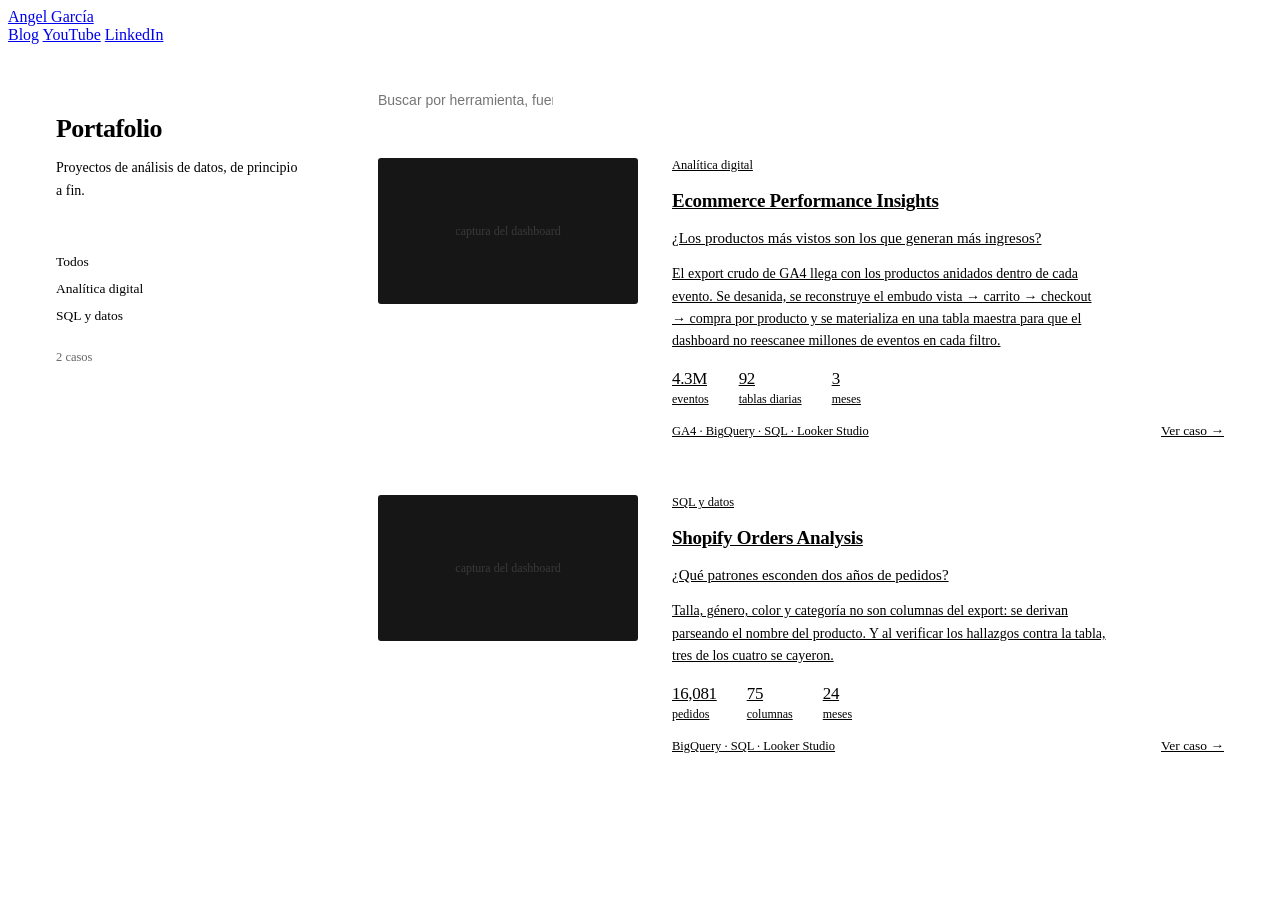
==== index.html @ 8b9575bc "Portafolio de proyectos de analisis de datos Grilla en dos columnas con buscador y filtros por categ" ====
<!DOCTYPE html>
<html lang="es">
<head>
  <meta charset="UTF-8" />
  <meta name="viewport" content="width=device-width, initial-scale=1.0" />
  <title>Portafolio - Angel García</title>
  <meta name="description" content="Casos reales de análisis de datos: la pregunta de negocio, el SQL, los hallazgos y cómo replicarlo." />
  <link rel="icon" type="image/png" href="https://www.angelgarciadatablog.com/img/favicon.png" />
  <link href="https://fonts.googleapis.com/css2?family=Inter:wght@300;400;500;600;700&display=swap" rel="stylesheet" />
  <link rel="stylesheet" href="https://www.angelgarciadatablog.com/assets/styles.css" />
  <link rel="stylesheet" href="assets/portafolio.css" />
  <!-- Google Tag Manager -->
  <script>(function(w,d,s,l,i){w[l]=w[l]||[];w[l].push({'gtm.start':
  new Date().getTime(),event:'gtm.js'});var f=d.getElementsByTagName(s)[0],
  j=d.createElement(s),dl=l!='dataLayer'?'&l='+l:'';j.async=true;j.src=
  'https://www.googletagmanager.com/gtm.js?id='+i+dl;f.parentNode.insertBefore(j,f);
  })(window,document,'script','dataLayer','GTM-KDXJ37SD');</script>
  <!-- End Google Tag Manager -->
</head>
<body>
<!-- Google Tag Manager (noscript) -->
<noscript><iframe src="https://www.googletagmanager.com/ns.html?id=GTM-KDXJ37SD"
height="0" width="0" style="display:none;visibility:hidden"></iframe></noscript>
<!-- End Google Tag Manager (noscript) -->

<nav class="topnav">
  <div style="display:flex;align-items:center;gap:8px;">
    <a class="topnav-logo" href="https://www.angelgarciadatablog.com/">Angel García</a>
  </div>
  <div class="topnav-links">
    <a href="https://www.angelgarciadatablog.com/">Blog</a>
    <a href="https://www.youtube.com/@angelgarciadatablog" target="_blank">YouTube</a>
    <a href="https://www.linkedin.com/in/angelgarciachanga/" target="_blank">LinkedIn</a>
  </div>
</nav>

<main class="pf-layout">

  <aside class="pf-side">
    <h1>Portafolio</h1>
    <p id="pf-bajada">Proyectos de análisis de datos, de principio a fin.</p>

    <div class="pf-filtros" id="pf-filtros">
      <button class="pf-filtro activo" data-cat="todos">Todos</button>
      <button class="pf-filtro" data-cat="analitica-digital">Analítica digital</button>
      <button class="pf-filtro" data-cat="sql-datos">SQL y datos</button>
    </div>

    <div class="pf-contador" id="pf-contador">2 casos</div>
  </aside>

  <div class="pf-main">

  <div class="search-box pf-buscador-top">
    <input type="text" id="pf-buscador" placeholder="Buscar por herramienta, fuente o tema..." autocomplete="off" />
  </div>

  <section class="pf-lista" id="pf-lista">

    <!-- CASO 1 -->
    <a class="pf-card" data-cat="analitica-digital" data-slug="ecommerce-performance-insights"
       href="ecommerce-performance-insights/">
      <div class="pf-thumb">
        <div class="pf-thumb-vacia">captura del dashboard</div>
      </div>
      <div class="pf-body">
        <div class="pf-cat">Analítica digital</div>
        <h2>Ecommerce Performance Insights</h2>
        <p class="pf-pregunta">¿Los productos más vistos son los que generan más ingresos?</p>
        <p class="pf-desc">
          El export crudo de GA4 llega con los productos anidados dentro de cada evento.
          Se desanida, se reconstruye el embudo vista → carrito → checkout → compra por
          producto y se materializa en una tabla maestra para que el dashboard no reescanee
          millones de eventos en cada filtro.
        </p>
        <div class="pf-metricas">
          <div class="pf-metrica"><b>4.3M</b><span>eventos</span></div>
          <div class="pf-metrica"><b>92</b><span>tablas diarias</span></div>
          <div class="pf-metrica"><b>3</b><span>meses</span></div>
        </div>
        <div class="pf-pie">
          <span class="pf-stack">GA4 · BigQuery · SQL · Looker Studio</span>
          <span class="pf-cta">Ver caso →</span>
        </div>
      </div>
    </a>

    <!-- CASO 2 -->
    <a class="pf-card" data-cat="sql-datos" data-slug="shopify-orders-analysis"
       href="shopify-orders-analysis/">
      <div class="pf-thumb">
        <div class="pf-thumb-vacia">captura del dashboard</div>
      </div>
      <div class="pf-body">
        <div class="pf-cat">SQL y datos</div>
        <h2>Shopify Orders Analysis</h2>
        <p class="pf-pregunta">¿Qué patrones esconden dos años de pedidos?</p>
        <p class="pf-desc">
          Talla, género, color y categoría no son columnas del export: se derivan parseando
          el nombre del producto. Y al verificar los hallazgos contra la tabla, tres de los
          cuatro se cayeron.
        </p>
        <div class="pf-metricas">
          <div class="pf-metrica"><b>16,081</b><span>pedidos</span></div>
          <div class="pf-metrica"><b>75</b><span>columnas</span></div>
          <div class="pf-metrica"><b>24</b><span>meses</span></div>
        </div>
        <div class="pf-pie">
          <span class="pf-stack">BigQuery · SQL · Looker Studio</span>
          <span class="pf-cta">Ver caso →</span>
        </div>
      </div>
    </a>

    <p class="pf-vacio" id="pf-vacio" hidden>Ningún caso coincide con la búsqueda.</p>
  </section>

  </div>

</main>

<script>
(function () {
  const filtros  = document.querySelectorAll('.pf-filtro');
  const cards    = document.querySelectorAll('.pf-card');
  const vacio    = document.getElementById('pf-vacio');
  const contador = document.getElementById('pf-contador');
  const buscador = document.getElementById('pf-buscador');

  let categoria = 'todos';
  let consulta  = '';

  const normalizar = t => t.toLowerCase().normalize('NFD').replace(/\p{Diacritic}/gu, '');

  cards.forEach(c => { c.dataset.texto = normalizar(c.innerText); });

  function aplicar() {
    let visibles = 0;

    cards.forEach(card => {
      const porCategoria = categoria === 'todos' || card.dataset.cat === categoria;
      const porTexto     = !consulta || card.dataset.texto.includes(consulta);
      const mostrar      = porCategoria && porTexto;

      card.classList.toggle('oculta', !mostrar);
      if (mostrar) visibles++;
    });

    vacio.hidden = visibles > 0;
    contador.textContent = visibles === 1 ? '1 caso' : visibles + ' casos';
  }

  filtros.forEach(btn => btn.addEventListener('click', () => {
    categoria = btn.dataset.cat;
    filtros.forEach(b => b.classList.toggle('activo', b === btn));
    aplicar();

    window.dataLayer = window.dataLayer || [];
    window.dataLayer.push({ event: 'portafolio_filtro', categoria: categoria });
  }));

  let temporizador;
  buscador.addEventListener('input', () => {
    consulta = normalizar(buscador.value.trim());
    aplicar();

    clearTimeout(temporizador);
    if (consulta.length >= 3) {
      temporizador = setTimeout(() => {
        window.dataLayer = window.dataLayer || [];
        window.dataLayer.push({ event: 'portafolio_busqueda', termino: consulta });
      }, 900);
    }
  });

  cards.forEach((card, i) => card.addEventListener('click', () => {
    window.dataLayer = window.dataLayer || [];
    window.dataLayer.push({
      event: 'portafolio_proyecto_click',
      slug: card.dataset.slug,
      categoria: card.dataset.cat,
      posicion: i + 1
    });
  }));
})();
</script>

</body>
</html>
---- assets/portafolio.css ----
/* ===== PORTAFOLIO =====
   Hereda variables de /assets/styles.css del blog.
   Layout: dos columnas asimétricas. Izquierda fija (título + filtros),
   derecha con la lista. Sin columna centrada, sin cajas.
*/

.pf-layout {
  display: grid;
  grid-template-columns: 250px minmax(0, 1fr);
  gap: 72px;
  max-width: 1440px;
  margin: 0 auto;
  padding: 44px 48px 80px;
  align-items: start;
}

/* ---------- COLUMNA IZQUIERDA (fija) ---------- */
.pf-side {
  position: sticky;
  top: 92px;
}

.pf-side h1 {
  font-size: 26px;
  font-weight: 600;
  letter-spacing: -0.02em;
  line-height: 1.15;
  margin-bottom: 10px;
}

.pf-side p {
  color: var(--color-texto-cuerpo);
  font-size: 14px;
  line-height: 1.6;
  margin-bottom: 30px;
}

.pf-filtros {
  display: flex;
  flex-direction: column;
  align-items: flex-start;
  gap: 11px;
  padding-top: 22px;
  border-top: 1px solid var(--color-borde);
}

.pf-filtro {
  background: none;
  border: none;
  padding: 0;
  font-family: inherit;
  font-size: 13.5px;
  text-align: left;
  color: var(--color-texto-suave);
  cursor: pointer;
  transition: color .15s;
}

.pf-filtro:hover { color: var(--color-texto-cuerpo); }
.pf-filtro.activo { color: var(--color-texto); }

.pf-contador {
  margin-top: 26px;
  color: #666666;
  font-size: 12.5px;
}

/* ---------- COLUMNA DERECHA ---------- */
.pf-main { min-width: 0; }

.pf-buscador-top input {
  margin-bottom: 0;
  padding: 4px 0;
  font-size: 14px;
  background-color: transparent;
  border: none;
  border-radius: 0;
}

.pf-buscador-top input:focus { border: none; }

.pf-buscador-top { margin-bottom: 18px; }

.pf-lista {
  border-top: 1px solid var(--color-borde);
}

.pf-card {
  display: grid;
  grid-template-columns: 260px minmax(0, 1fr);
  gap: 34px;
  align-items: start;
  padding: 28px 0;
  border-bottom: 1px solid var(--color-borde);
  color: inherit;
}

.pf-card.oculta { display: none; }

/* ---------- IMAGEN ---------- */
/* 16:9 — la portada de cada caso es el thumbnail de su video */
.pf-thumb {
  position: relative;
  aspect-ratio: 16 / 9;
  border-radius: 3px;
  overflow: hidden;
  background: #161616;
}

.pf-thumb img {
  width: 100%; height: 100%;
  object-fit: cover;
  object-position: top center;
  display: block;
  opacity: .88;
  transition: opacity .25s;
}

.pf-card:hover .pf-thumb img { opacity: 1; }

.pf-thumb-vacia {
  position: absolute;
  inset: 0;
  display: flex;
  align-items: center;
  justify-content: center;
  color: #3a3a3a;
  font-size: 12px;
}

/* ---------- CONTENIDO ---------- */
.pf-cat {
  color: var(--color-texto-suave);
  font-size: 12.5px;
  margin-bottom: 7px;
}

.pf-card h2 {
  font-size: 19px;
  font-weight: 600;
  line-height: 1.25;
  letter-spacing: -0.015em;
  margin-bottom: 7px;
  transition: color .15s;
}

.pf-card:hover h2 { color: var(--color-acento); }

.pf-pregunta {
  color: var(--color-texto);
  font-size: 15px;
  line-height: 1.45;
  margin-bottom: 10px;
}

.pf-desc {
  color: var(--color-texto-cuerpo);
  font-size: 14px;
  line-height: 1.6;
  max-width: 62ch;
  margin-bottom: 16px;
}

/* ---------- MÉTRICAS ---------- */
.pf-metricas {
  display: flex;
  gap: 30px;
  margin-bottom: 16px;
}

.pf-metrica b {
  display: block;
  font-size: 17px;
  font-weight: 500;
  letter-spacing: -0.02em;
  line-height: 1.2;
}

.pf-metrica span {
  font-size: 12px;
  color: var(--color-texto-suave);
}

/* ---------- PIE ---------- */
.pf-pie {
  display: flex;
  align-items: baseline;
  justify-content: space-between;
  gap: 16px;
  flex-wrap: wrap;
}

.pf-stack {
  color: var(--color-texto-suave);
  font-size: 12.5px;
}

.pf-cta {
  color: var(--color-texto-cuerpo);
  font-size: 13.5px;
  white-space: nowrap;
  transition: color .15s;
}

.pf-card:hover .pf-cta { color: var(--color-acento); }

/* ---------- VACÍO ---------- */
.pf-vacio {
  color: var(--color-texto-suave);
  font-size: 14px;
  padding: 36px 0;
  border-bottom: 1px solid var(--color-borde);
}

/* ---------- RESPONSIVE ---------- */
@media (max-width: 1080px) {
  .pf-layout { gap: 48px; padding: 36px 32px 72px; grid-template-columns: 210px minmax(0, 1fr); }
  .pf-card { grid-template-columns: 210px minmax(0, 1fr); gap: 26px; }
}

@media (max-width: 860px) {
  .pf-layout { grid-template-columns: 1fr; gap: 30px; padding: 32px 24px 64px; }
  .pf-side { position: static; }
  .pf-side p { margin-bottom: 22px; }
  .pf-filtros { flex-direction: row; flex-wrap: wrap; gap: 18px; }
  .pf-contador { display: none; }
  .pf-card { grid-template-columns: 1fr; gap: 18px; padding: 24px 0; }
  .pf-thumb { aspect-ratio: 16 / 9; }
  .pf-metricas { gap: 24px; }
}
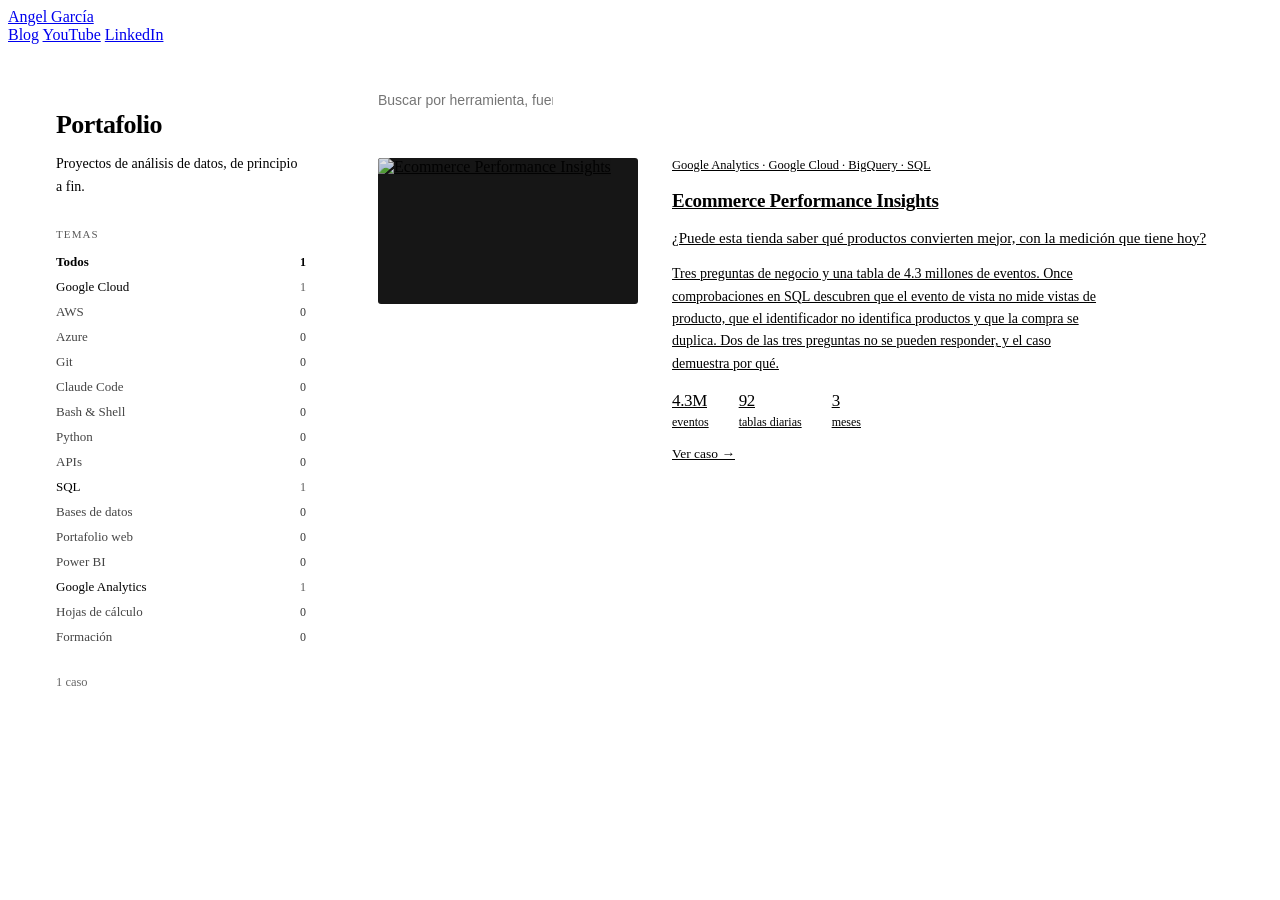
==== commit 325cf244: "Portada provisional del caso de ecommerce y grilla de un caso - portada: foto de Pexels mientras no " ====
--- a/index.html
+++ b/index.html
@@ -8,7 +8,7 @@
   <link rel="icon" type="image/png" href="https://www.angelgarciadatablog.com/img/favicon.png" />
   <link href="https://fonts.googleapis.com/css2?family=Inter:wght@300;400;500;600;700&display=swap" rel="stylesheet" />
   <link rel="stylesheet" href="https://www.angelgarciadatablog.com/assets/styles.css" />
-  <link rel="stylesheet" href="assets/portafolio.css" />
+  <link rel="stylesheet" href="assets/portafolio.css?v=2" />
   <!-- Google Tag Manager -->
   <script>(function(w,d,s,l,i){w[l]=w[l]||[];w[l].push({'gtm.start':
   new Date().getTime(),event:'gtm.js'});var f=d.getElementsByTagName(s)[0],
@@ -40,13 +40,27 @@
     <h1>Portafolio</h1>
     <p id="pf-bajada">Proyectos de análisis de datos, de principio a fin.</p>
 
-    <div class="pf-filtros" id="pf-filtros">
-      <button class="pf-filtro activo" data-cat="todos">Todos</button>
-      <button class="pf-filtro" data-cat="analitica-digital">Analítica digital</button>
-      <button class="pf-filtro" data-cat="sql-datos">SQL y datos</button>
-    </div>
+    <nav class="pf-temas" id="pf-temas">
+      <span class="pf-temas-titulo">Temas</span>
+      <button class="pf-tema activo" data-tema="todos">Todos<span class="pf-tema-n">1</span></button>
+      <button class="pf-tema" data-tema="google-cloud">Google Cloud<span class="pf-tema-n">1</span></button>
+      <span class="pf-tema vacio">AWS<span class="pf-tema-n">0</span></span>
+      <span class="pf-tema vacio">Azure<span class="pf-tema-n">0</span></span>
+      <span class="pf-tema vacio">Git<span class="pf-tema-n">0</span></span>
+      <span class="pf-tema vacio">Claude Code<span class="pf-tema-n">0</span></span>
+      <span class="pf-tema vacio">Bash &amp; Shell<span class="pf-tema-n">0</span></span>
+      <span class="pf-tema vacio">Python<span class="pf-tema-n">0</span></span>
+      <span class="pf-tema vacio">APIs<span class="pf-tema-n">0</span></span>
+      <button class="pf-tema" data-tema="sql">SQL<span class="pf-tema-n">1</span></button>
+      <span class="pf-tema vacio">Bases de datos<span class="pf-tema-n">0</span></span>
+      <span class="pf-tema vacio">Portafolio web<span class="pf-tema-n">0</span></span>
+      <span class="pf-tema vacio">Power BI<span class="pf-tema-n">0</span></span>
+      <button class="pf-tema" data-tema="google-analytics">Google Analytics<span class="pf-tema-n">1</span></button>
+      <span class="pf-tema vacio">Hojas de cálculo<span class="pf-tema-n">0</span></span>
+      <span class="pf-tema vacio">Formación<span class="pf-tema-n">0</span></span>
+    </nav>
 
-    <div class="pf-contador" id="pf-contador">2 casos</div>
+    <div class="pf-contador" id="pf-contador">1 caso</div>
   </aside>
 
   <div class="pf-main">
@@ -57,57 +71,17 @@
 
   <section class="pf-lista" id="pf-lista">
 
-    <!-- CASO 1 -->
-    <a class="pf-card" data-cat="analitica-digital" data-slug="ecommerce-performance-insights"
+    <a class="pf-card" data-slug="ecommerce-performance-insights" data-temas="google-analytics google-cloud sql"
        href="ecommerce-performance-insights/">
-      <div class="pf-thumb">
-        <div class="pf-thumb-vacia">captura del dashboard</div>
-      </div>
+      <div class="pf-thumb"><img src="https://www.angelgarciadatablog.com/imagenes/pexels/pexels-ron-lach-8100050.jpg" alt="Ecommerce Performance Insights" loading="lazy" /></div>
       <div class="pf-body">
-        <div class="pf-cat">Analítica digital</div>
+        <div class="pf-cat">Google Analytics · Google Cloud · BigQuery · SQL</div>
         <h2>Ecommerce Performance Insights</h2>
-        <p class="pf-pregunta">¿Los productos más vistos son los que generan más ingresos?</p>
-        <p class="pf-desc">
-          El export crudo de GA4 llega con los productos anidados dentro de cada evento.
-          Se desanida, se reconstruye el embudo vista → carrito → checkout → compra por
-          producto y se materializa en una tabla maestra para que el dashboard no reescanee
-          millones de eventos en cada filtro.
-        </p>
-        <div class="pf-metricas">
-          <div class="pf-metrica"><b>4.3M</b><span>eventos</span></div>
-          <div class="pf-metrica"><b>92</b><span>tablas diarias</span></div>
-          <div class="pf-metrica"><b>3</b><span>meses</span></div>
-        </div>
+        <p class="pf-pregunta">¿Puede esta tienda saber qué productos convierten mejor, con la medición que tiene hoy?</p>
+        <p class="pf-desc">Tres preguntas de negocio y una tabla de 4.3 millones de eventos. Once comprobaciones en SQL descubren que el evento de vista no mide vistas de producto, que el identificador no identifica productos y que la compra se duplica. Dos de las tres preguntas no se pueden responder, y el caso demuestra por qué.</p>
+        <div class="pf-metricas"><div class="pf-metrica"><b>4.3M</b><span>eventos</span></div><div class="pf-metrica"><b>92</b><span>tablas diarias</span></div><div class="pf-metrica"><b>3</b><span>meses</span></div></div>
         <div class="pf-pie">
-          <span class="pf-stack">GA4 · BigQuery · SQL · Looker Studio</span>
-          <span class="pf-cta">Ver caso →</span>
-        </div>
-      </div>
-    </a>
-
-    <!-- CASO 2 -->
-    <a class="pf-card" data-cat="sql-datos" data-slug="shopify-orders-analysis"
-       href="shopify-orders-analysis/">
-      <div class="pf-thumb">
-        <div class="pf-thumb-vacia">captura del dashboard</div>
-      </div>
-      <div class="pf-body">
-        <div class="pf-cat">SQL y datos</div>
-        <h2>Shopify Orders Analysis</h2>
-        <p class="pf-pregunta">¿Qué patrones esconden dos años de pedidos?</p>
-        <p class="pf-desc">
-          Talla, género, color y categoría no son columnas del export: se derivan parseando
-          el nombre del producto. Y al verificar los hallazgos contra la tabla, tres de los
-          cuatro se cayeron.
-        </p>
-        <div class="pf-metricas">
-          <div class="pf-metrica"><b>16,081</b><span>pedidos</span></div>
-          <div class="pf-metrica"><b>75</b><span>columnas</span></div>
-          <div class="pf-metrica"><b>24</b><span>meses</span></div>
-        </div>
-        <div class="pf-pie">
-          <span class="pf-stack">BigQuery · SQL · Looker Studio</span>
-          <span class="pf-cta">Ver caso →</span>
+          <span class="pf-cta">Ver caso &rarr;</span>
         </div>
       </div>
     </a>
@@ -121,13 +95,13 @@
 
 <script>
 (function () {
-  const filtros  = document.querySelectorAll('.pf-filtro');
+  const filtros  = document.querySelectorAll('.pf-tema[data-tema]');
   const cards    = document.querySelectorAll('.pf-card');
   const vacio    = document.getElementById('pf-vacio');
   const contador = document.getElementById('pf-contador');
   const buscador = document.getElementById('pf-buscador');
 
-  let categoria = 'todos';
+  let tema = 'todos';
   let consulta  = '';
 
   const normalizar = t => t.toLowerCase().normalize('NFD').replace(/\p{Diacritic}/gu, '');
@@ -138,9 +112,9 @@
     let visibles = 0;
 
     cards.forEach(card => {
-      const porCategoria = categoria === 'todos' || card.dataset.cat === categoria;
+      const porTema = tema === 'todos' || (card.dataset.temas || '').split(' ').includes(tema);
       const porTexto     = !consulta || card.dataset.texto.includes(consulta);
-      const mostrar      = porCategoria && porTexto;
+      const mostrar      = porTema && porTexto;
 
       card.classList.toggle('oculta', !mostrar);
       if (mostrar) visibles++;
@@ -151,12 +125,12 @@
   }
 
   filtros.forEach(btn => btn.addEventListener('click', () => {
-    categoria = btn.dataset.cat;
+    tema = btn.dataset.tema;
     filtros.forEach(b => b.classList.toggle('activo', b === btn));
     aplicar();
 
     window.dataLayer = window.dataLayer || [];
-    window.dataLayer.push({ event: 'portafolio_filtro', categoria: categoria });
+    window.dataLayer.push({ event: 'portafolio_filtro', tema: tema });
   }));
 
   let temporizador;
--- a/assets/portafolio.css
+++ b/assets/portafolio.css
@@ -127,6 +127,53 @@
   color: #3a3a3a;
   font-size: 12px;
 }
+
+/* ---------- TEMAS (barra lateral) ---------- */
+.pf-temas {
+  display: flex;
+  flex-direction: column;
+  gap: 1px;
+  margin-bottom: 26px;
+}
+
+.pf-temas-titulo {
+  font-size: 11px;
+  letter-spacing: .1em;
+  text-transform: uppercase;
+  color: #5a5a5a;
+  margin-bottom: 9px;
+}
+
+.pf-tema {
+  display: flex;
+  justify-content: space-between;
+  align-items: baseline;
+  gap: 12px;
+  background: none;
+  border: none;
+  padding: 4px 0;
+  font-family: inherit;
+  font-size: 13px;
+  color: var(--color-texto-cuerpo);
+  text-align: left;
+  cursor: pointer;
+  transition: color .15s;
+}
+
+.pf-tema:hover  { color: var(--color-texto); }
+.pf-tema.activo { color: var(--color-texto); font-weight: 600; }
+
+/* Un tema sin proyectos se ve pero no se pulsa: el hueco es información */
+.pf-tema.vacio { color: #454545; cursor: default; }
+
+.pf-tema-n {
+  font-size: 12px;
+  color: #5a5a5a;
+  font-variant-numeric: tabular-nums;
+}
+
+.pf-tema.activo .pf-tema-n { color: var(--color-texto-suave); }
+.pf-tema.vacio  .pf-tema-n { color: #3a3a3a; }
 
 /* ---------- CONTENIDO ---------- */
 .pf-cat {
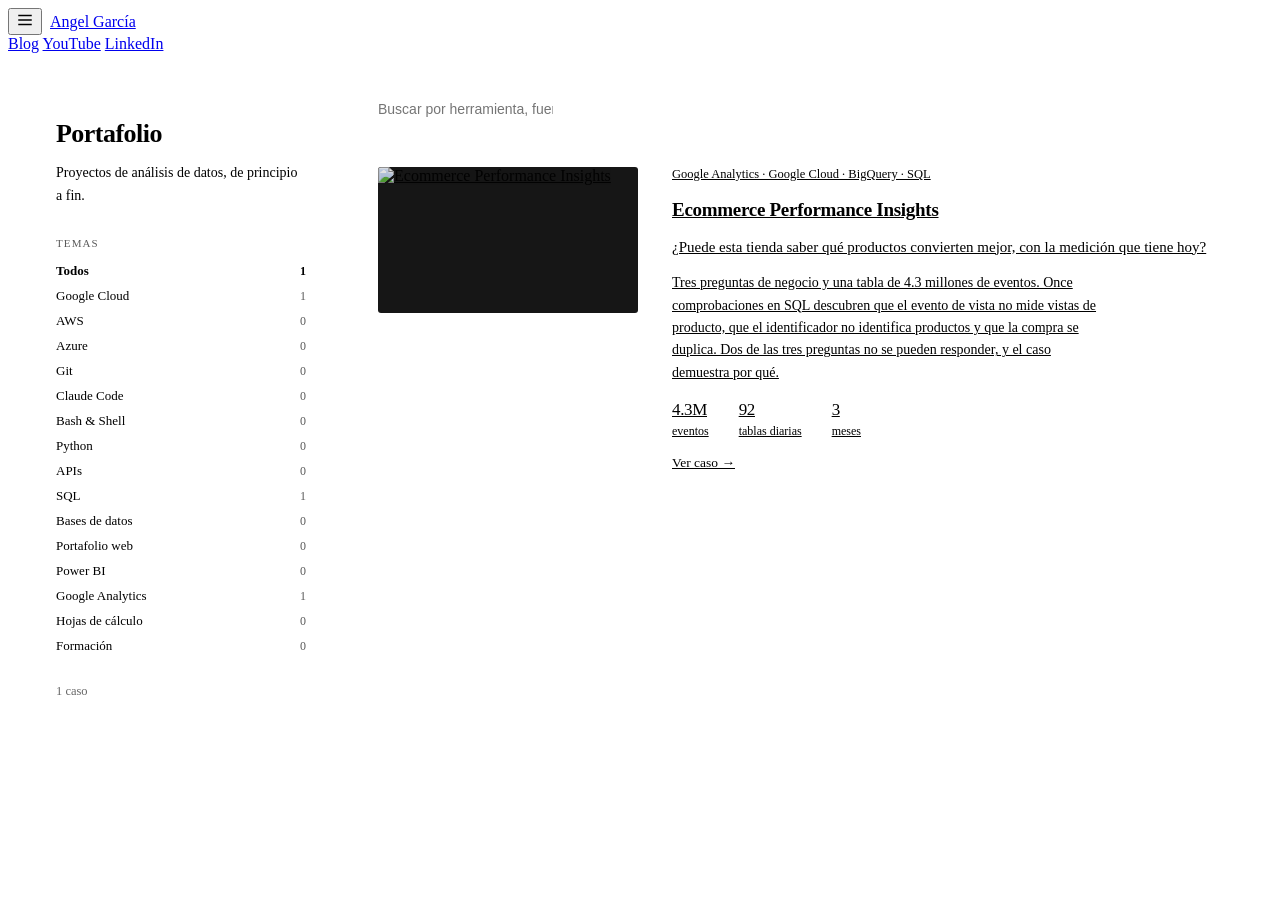
==== commit 1df98a39: "Mueve el indice de temas a un menu hamburguesa en movil En movil la lista de temas salia desplegada " ====
--- a/index.html
+++ b/index.html
@@ -8,7 +8,7 @@
   <link rel="icon" type="image/png" href="https://www.angelgarciadatablog.com/img/favicon.png" />
   <link href="https://fonts.googleapis.com/css2?family=Inter:wght@300;400;500;600;700&display=swap" rel="stylesheet" />
   <link rel="stylesheet" href="https://www.angelgarciadatablog.com/assets/styles.css" />
-  <link rel="stylesheet" href="assets/portafolio.css?v=2" />
+  <link rel="stylesheet" href="assets/portafolio.css?v=7" />
   <!-- Google Tag Manager -->
   <script>(function(w,d,s,l,i){w[l]=w[l]||[];w[l].push({'gtm.start':
   new Date().getTime(),event:'gtm.js'});var f=d.getElementsByTagName(s)[0],
@@ -25,6 +25,10 @@
 
 <nav class="topnav">
   <div style="display:flex;align-items:center;gap:8px;">
+    <button class="menu-btn" id="pf-menu-btn" type="button" aria-label="Abrir temas"
+            aria-expanded="false" aria-controls="pf-panel-temas">
+      <svg width="18" height="18" viewBox="0 0 24 24" fill="none" stroke="currentColor" stroke-width="2"><line x1="3" y1="6" x2="21" y2="6"/><line x1="3" y1="12" x2="21" y2="12"/><line x1="3" y1="18" x2="21" y2="18"/></svg>
+    </button>
     <a class="topnav-logo" href="https://www.angelgarciadatablog.com/">Angel García</a>
   </div>
   <div class="topnav-links">
@@ -34,13 +38,17 @@
   </div>
 </nav>
 
+<div class="sidebar-overlay" id="pf-overlay"></div>
+
 <main class="pf-layout">
 
   <aside class="pf-side">
     <h1>Portafolio</h1>
     <p id="pf-bajada">Proyectos de análisis de datos, de principio a fin.</p>
 
-    <nav class="pf-temas" id="pf-temas">
+    <!-- En móvil este bloque es el panel que abre la hamburguesa del header -->
+    <div class="pf-panel-temas" id="pf-panel-temas">
+      <nav class="pf-temas" id="pf-temas">
       <span class="pf-temas-titulo">Temas</span>
       <button class="pf-tema activo" data-tema="todos">Todos<span class="pf-tema-n">1</span></button>
       <button class="pf-tema" data-tema="google-cloud">Google Cloud<span class="pf-tema-n">1</span></button>
@@ -58,9 +66,17 @@
       <button class="pf-tema" data-tema="google-analytics">Google Analytics<span class="pf-tema-n">1</span></button>
       <span class="pf-tema vacio">Hojas de cálculo<span class="pf-tema-n">0</span></span>
       <span class="pf-tema vacio">Formación<span class="pf-tema-n">0</span></span>
-    </nav>
-
-    <div class="pf-contador" id="pf-contador">1 caso</div>
+      </nav>
+
+      <div class="pf-contador" id="pf-contador">1 caso</div>
+
+      <!-- Solo visibles en móvil: en escritorio estos enlaces viven en el header -->
+      <div class="pf-panel-enlaces">
+        <a href="https://www.angelgarciadatablog.com/">Blog</a>
+        <a href="https://www.youtube.com/@angelgarciadatablog" target="_blank">YouTube</a>
+        <a href="https://www.linkedin.com/in/angelgarciachanga/" target="_blank">LinkedIn</a>
+      </div>
+    </div>
   </aside>
 
   <div class="pf-main">
@@ -100,9 +116,31 @@
   const vacio    = document.getElementById('pf-vacio');
   const contador = document.getElementById('pf-contador');
   const buscador = document.getElementById('pf-buscador');
+  const panel    = document.getElementById('pf-panel-temas');
+  const overlay  = document.getElementById('pf-overlay');
+  const menuBtn  = document.getElementById('pf-menu-btn');
 
   let tema = 'todos';
   let consulta  = '';
+
+  // Mismo punto de corte que el header del blog (.menu-btn aparece a 900px)
+  const esMovil = () => window.matchMedia('(max-width: 900px)').matches;
+
+  function abrirTemas(abierto) {
+    panel.classList.toggle('abierto', abierto);
+    overlay.classList.toggle('visible', abierto);
+    menuBtn.setAttribute('aria-expanded', abierto ? 'true' : 'false');
+  }
+
+  menuBtn.addEventListener('click', () => {
+    abrirTemas(!panel.classList.contains('abierto'));
+  });
+
+  overlay.addEventListener('click', () => abrirTemas(false));
+
+  document.addEventListener('keydown', e => {
+    if (e.key === 'Escape') abrirTemas(false);
+  });
 
   const normalizar = t => t.toLowerCase().normalize('NFD').replace(/\p{Diacritic}/gu, '');
 
@@ -128,6 +166,9 @@
     tema = btn.dataset.tema;
     filtros.forEach(b => b.classList.toggle('activo', b === btn));
     aplicar();
+
+    // En móvil el panel se cierra al elegir tema
+    if (esMovil()) abrirTemas(false);
 
     window.dataLayer = window.dataLayer || [];
     window.dataLayer.push({ event: 'portafolio_filtro', tema: tema });
--- a/assets/portafolio.css
+++ b/assets/portafolio.css
@@ -129,6 +129,9 @@
 }
 
 /* ---------- TEMAS (barra lateral) ---------- */
+/* En escritorio el panel es un bloque normal dentro de .pf-side.
+   En móvil se convierte en el cajón que abre la hamburguesa del header
+   (ver el bloque responsive). */
 .pf-temas {
   display: flex;
   flex-direction: column;
@@ -163,8 +166,9 @@
 .pf-tema:hover  { color: var(--color-texto); }
 .pf-tema.activo { color: var(--color-texto); font-weight: 600; }
 
-/* Un tema sin proyectos se ve pero no se pulsa: el hueco es información */
-.pf-tema.vacio { color: #454545; cursor: default; }
+/* Todos los temas se leen igual. Un tema sin proyectos no se atenúa:
+   solo deja de ser pulsable (y su contador dice 0). */
+.pf-tema.vacio { color: var(--color-texto-cuerpo); cursor: default; }
 
 .pf-tema-n {
   font-size: 12px;
@@ -173,7 +177,6 @@
 }
 
 .pf-tema.activo .pf-tema-n { color: var(--color-texto-suave); }
-.pf-tema.vacio  .pf-tema-n { color: #3a3a3a; }
 
 /* ---------- CONTENIDO ---------- */
 .pf-cat {
@@ -251,6 +254,9 @@
 
 .pf-card:hover .pf-cta { color: var(--color-acento); }
 
+/* En escritorio los enlaces del sitio están en el header, no en la barra */
+.pf-panel-enlaces { display: none; }
+
 /* ---------- VACÍO ---------- */
 .pf-vacio {
   color: var(--color-texto-suave);
@@ -265,13 +271,65 @@
   .pf-card { grid-template-columns: 210px minmax(0, 1fr); gap: 26px; }
 }
 
-@media (max-width: 860px) {
+/* Mismo punto de corte que el header del blog: a 900px aparece .menu-btn
+   (definido en /assets/styles.css) y el layout pasa a una columna. */
+@media (max-width: 900px) {
   .pf-layout { grid-template-columns: 1fr; gap: 30px; padding: 32px 24px 64px; }
   .pf-side { position: static; }
   .pf-side p { margin-bottom: 22px; }
-  .pf-filtros { flex-direction: row; flex-wrap: wrap; gap: 18px; }
-  .pf-contador { display: none; }
   .pf-card { grid-template-columns: 1fr; gap: 18px; padding: 24px 0; }
   .pf-thumb { aspect-ratio: 16 / 9; }
   .pf-metricas { gap: 24px; }
-}
+
+  /* ----- PANEL DE TEMAS (cajón de la hamburguesa del header) ----- */
+  /* Mismas medidas que el #sidebar del blog: bajo el topnav de 56px */
+  .pf-panel-temas {
+    position: fixed;
+    top: 56px;
+    left: 0;
+    width: min(280px, 80vw);
+    height: calc(100vh - 56px);
+    overflow-y: auto;
+    padding: 20px 16px;
+    background-color: var(--color-fondo);
+    border-right: 1px solid var(--color-borde);
+    z-index: 100;
+    transform: translateX(-100%);
+    visibility: hidden;
+    transition: transform .2s ease, visibility .2s ease;
+  }
+
+  .pf-panel-temas.abierto {
+    transform: translateX(0);
+    visibility: visible;
+  }
+
+  .pf-temas { margin-bottom: 20px; }
+  .pf-tema { padding: 7px 0; }
+
+  /* Dentro del cajón sí hay sitio para el contador */
+  .pf-contador { margin-top: 0; }
+
+  /* El header se queda solo con el logo y la hamburguesa:
+     los enlaces del sitio pasan al pie del cajón */
+  .topnav-links { display: none; }
+
+  /* styles.css pone .menu-btn{display:block} dentro de su media query (l.202),
+     pero más abajo lo vuelve a declarar display:none (l.234) y esa gana: las
+     media queries no suman especificidad, así que decide el orden del archivo.
+     Como portafolio.css se carga después, aquí lo devolvemos a la vista. */
+  .menu-btn { display: block; }
+
+  .pf-panel-enlaces {
+    display: flex;
+    flex-direction: column;
+    gap: 14px;
+    margin-top: 20px;
+    padding-top: 18px;
+    border-top: 1px solid var(--color-borde);
+    font-size: 13px;
+  }
+
+  .pf-panel-enlaces a { color: var(--color-texto-cuerpo); }
+  .pf-panel-enlaces a:hover { color: var(--color-texto); }
+}
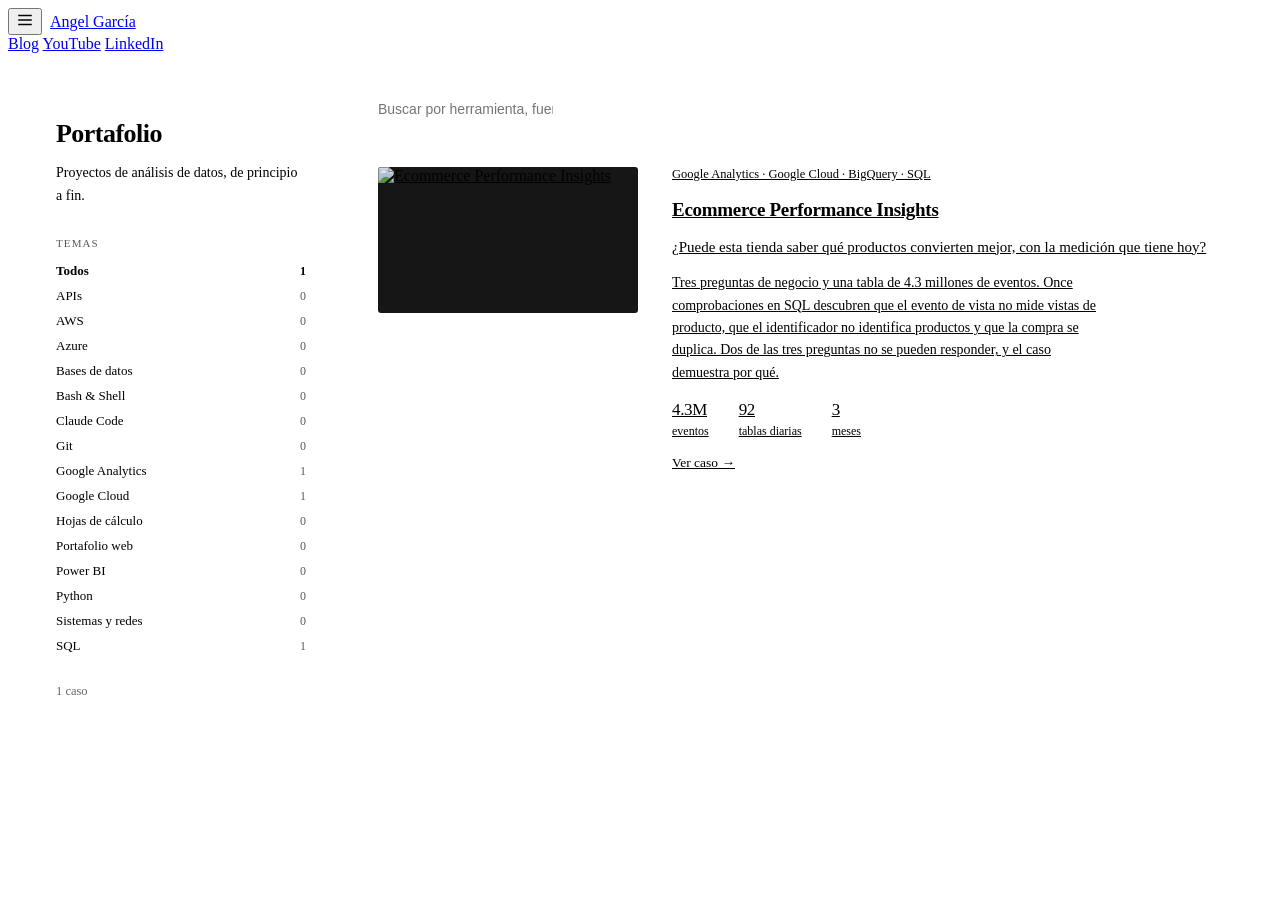
==== commit e86f534c: "Ordena los temas del portafolio A-Z y elimina/agrega categorías - TEMAS ordenado alfabéticamente por" ====
--- a/index.html
+++ b/index.html
@@ -8,7 +8,7 @@
   <link rel="icon" type="image/png" href="https://www.angelgarciadatablog.com/img/favicon.png" />
   <link href="https://fonts.googleapis.com/css2?family=Inter:wght@300;400;500;600;700&display=swap" rel="stylesheet" />
   <link rel="stylesheet" href="https://www.angelgarciadatablog.com/assets/styles.css" />
-  <link rel="stylesheet" href="assets/portafolio.css?v=7" />
+  <link rel="stylesheet" href="assets/portafolio.css?v=8" />
   <!-- Google Tag Manager -->
   <script>(function(w,d,s,l,i){w[l]=w[l]||[];w[l].push({'gtm.start':
   new Date().getTime(),event:'gtm.js'});var f=d.getElementsByTagName(s)[0],
@@ -51,21 +51,21 @@
       <nav class="pf-temas" id="pf-temas">
       <span class="pf-temas-titulo">Temas</span>
       <button class="pf-tema activo" data-tema="todos">Todos<span class="pf-tema-n">1</span></button>
-      <button class="pf-tema" data-tema="google-cloud">Google Cloud<span class="pf-tema-n">1</span></button>
+      <span class="pf-tema vacio">APIs<span class="pf-tema-n">0</span></span>
       <span class="pf-tema vacio">AWS<span class="pf-tema-n">0</span></span>
       <span class="pf-tema vacio">Azure<span class="pf-tema-n">0</span></span>
+      <span class="pf-tema vacio">Bases de datos<span class="pf-tema-n">0</span></span>
+      <span class="pf-tema vacio">Bash &amp; Shell<span class="pf-tema-n">0</span></span>
+      <span class="pf-tema vacio">Claude Code<span class="pf-tema-n">0</span></span>
       <span class="pf-tema vacio">Git<span class="pf-tema-n">0</span></span>
-      <span class="pf-tema vacio">Claude Code<span class="pf-tema-n">0</span></span>
-      <span class="pf-tema vacio">Bash &amp; Shell<span class="pf-tema-n">0</span></span>
-      <span class="pf-tema vacio">Python<span class="pf-tema-n">0</span></span>
-      <span class="pf-tema vacio">APIs<span class="pf-tema-n">0</span></span>
-      <button class="pf-tema" data-tema="sql">SQL<span class="pf-tema-n">1</span></button>
-      <span class="pf-tema vacio">Bases de datos<span class="pf-tema-n">0</span></span>
+      <button class="pf-tema" data-tema="google-analytics">Google Analytics<span class="pf-tema-n">1</span></button>
+      <button class="pf-tema" data-tema="google-cloud">Google Cloud<span class="pf-tema-n">1</span></button>
+      <span class="pf-tema vacio">Hojas de cálculo<span class="pf-tema-n">0</span></span>
       <span class="pf-tema vacio">Portafolio web<span class="pf-tema-n">0</span></span>
       <span class="pf-tema vacio">Power BI<span class="pf-tema-n">0</span></span>
-      <button class="pf-tema" data-tema="google-analytics">Google Analytics<span class="pf-tema-n">1</span></button>
-      <span class="pf-tema vacio">Hojas de cálculo<span class="pf-tema-n">0</span></span>
-      <span class="pf-tema vacio">Formación<span class="pf-tema-n">0</span></span>
+      <span class="pf-tema vacio">Python<span class="pf-tema-n">0</span></span>
+      <span class="pf-tema vacio">Sistemas y redes<span class="pf-tema-n">0</span></span>
+      <button class="pf-tema" data-tema="sql">SQL<span class="pf-tema-n">1</span></button>
       </nav>
 
       <div class="pf-contador" id="pf-contador">1 caso</div>
--- a/assets/portafolio.css
+++ b/assets/portafolio.css
@@ -314,12 +314,6 @@
      los enlaces del sitio pasan al pie del cajón */
   .topnav-links { display: none; }
 
-  /* styles.css pone .menu-btn{display:block} dentro de su media query (l.202),
-     pero más abajo lo vuelve a declarar display:none (l.234) y esa gana: las
-     media queries no suman especificidad, así que decide el orden del archivo.
-     Como portafolio.css se carga después, aquí lo devolvemos a la vista. */
-  .menu-btn { display: block; }
-
   .pf-panel-enlaces {
     display: flex;
     flex-direction: column;
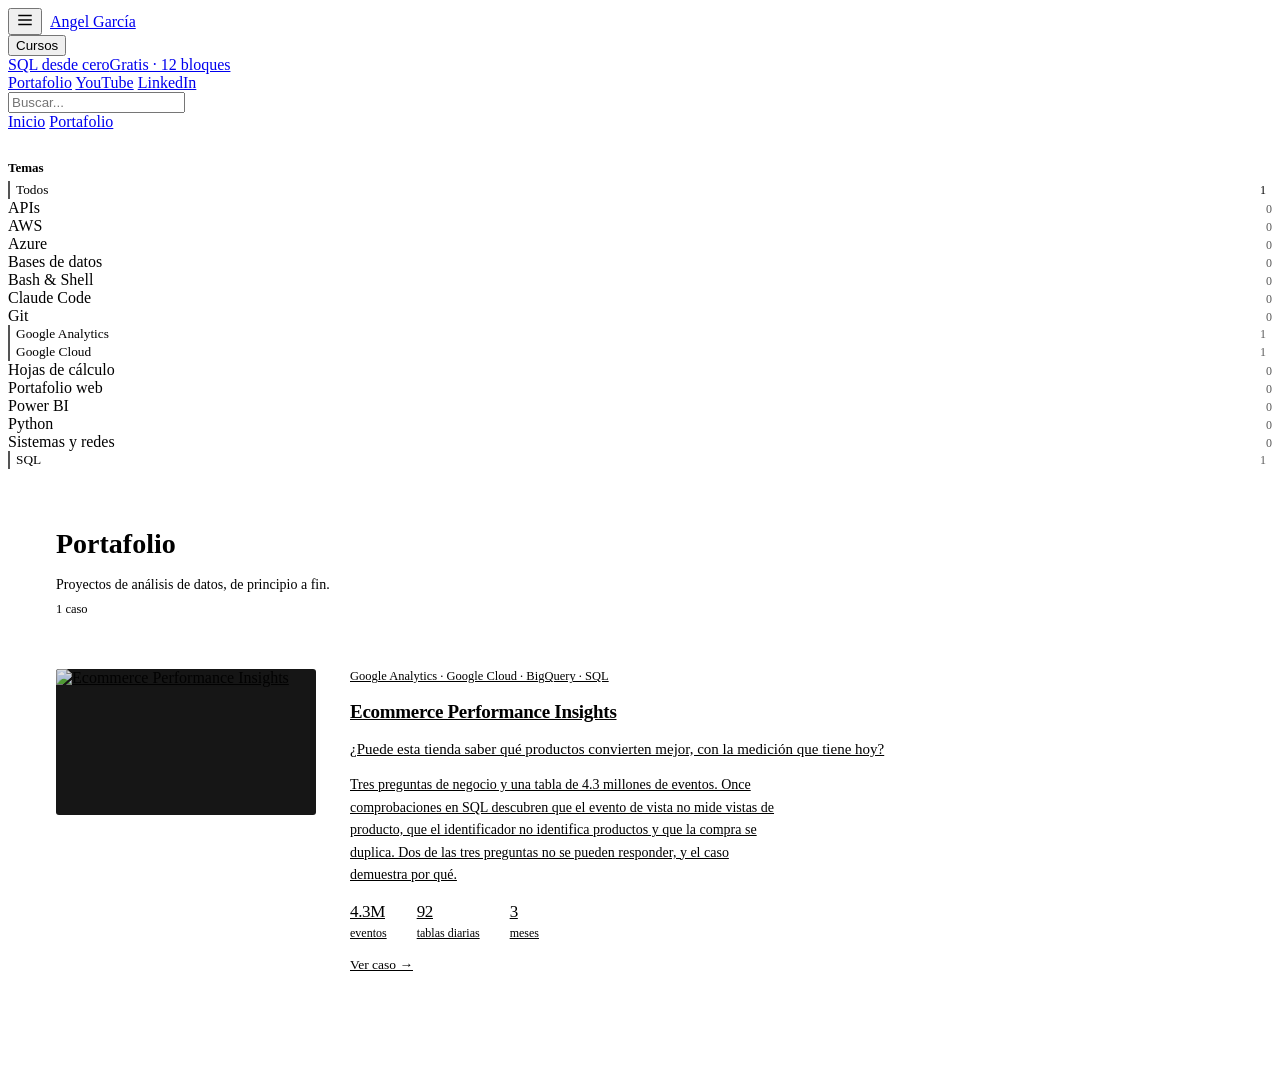
==== commit 8e04db3f: "Usa en el portafolio el mismo sidebar y topnav que el blog El portafolio reutiliza #sidebar, .search" ====
--- a/index.html
+++ b/index.html
@@ -8,7 +8,7 @@
   <link rel="icon" type="image/png" href="https://www.angelgarciadatablog.com/img/favicon.png" />
   <link href="https://fonts.googleapis.com/css2?family=Inter:wght@300;400;500;600;700&display=swap" rel="stylesheet" />
   <link rel="stylesheet" href="https://www.angelgarciadatablog.com/assets/styles.css" />
-  <link rel="stylesheet" href="assets/portafolio.css?v=8" />
+  <link rel="stylesheet" href="assets/portafolio.css?v=9" />
   <!-- Google Tag Manager -->
   <script>(function(w,d,s,l,i){w[l]=w[l]||[];w[l].push({'gtm.start':
   new Date().getTime(),event:'gtm.js'});var f=d.getElementsByTagName(s)[0],
@@ -26,13 +26,20 @@
 <nav class="topnav">
   <div style="display:flex;align-items:center;gap:8px;">
     <button class="menu-btn" id="pf-menu-btn" type="button" aria-label="Abrir temas"
-            aria-expanded="false" aria-controls="pf-panel-temas">
+            aria-expanded="false" aria-controls="sidebar">
       <svg width="18" height="18" viewBox="0 0 24 24" fill="none" stroke="currentColor" stroke-width="2"><line x1="3" y1="6" x2="21" y2="6"/><line x1="3" y1="12" x2="21" y2="12"/><line x1="3" y1="18" x2="21" y2="18"/></svg>
     </button>
     <a class="topnav-logo" href="https://www.angelgarciadatablog.com/">Angel García</a>
   </div>
+  <!-- Mismo topnav que el blog (index.html del repo web) -->
   <div class="topnav-links">
-    <a href="https://www.angelgarciadatablog.com/">Blog</a>
+    <div class="topnav-cursos">
+      <button type="button" class="topnav-cursos-btn" aria-expanded="false" aria-haspopup="true">Cursos<span class="topnav-chev"></span></button>
+      <div class="topnav-cursos-menu">
+        <a href="https://www.angelgarciadatablog.com/curso-sql/">SQL desde cero<span>Gratis · 12 bloques</span></a>
+      </div>
+    </div>
+    <a href="https://www.angelgarciadatablog.com/portafolio">Portafolio</a>
     <a href="https://www.youtube.com/@angelgarciadatablog" target="_blank">YouTube</a>
     <a href="https://www.linkedin.com/in/angelgarciachanga/" target="_blank">LinkedIn</a>
   </div>
@@ -40,50 +47,48 @@
 
 <div class="sidebar-overlay" id="pf-overlay"></div>
 
+<!-- SIDEBAR FIJO — mismo #sidebar del blog: estilos en /assets/styles.css del
+     repo web. Aquí solo cambia lo que lista: los temas del portafolio. -->
+<aside id="sidebar">
+  <div class="search-box">
+    <input type="text" id="pf-buscador" placeholder="Buscar..." autocomplete="off" />
+  </div>
+  <nav>
+    <a class="sidebar-link" href="https://www.angelgarciadatablog.com/">Inicio</a>
+    <a class="sidebar-link activo" href="https://www.angelgarciadatablog.com/portafolio">Portafolio</a>
+
+    <div class="pf-temas" id="pf-temas">
+      <div class="pf-temas-titulo">Temas</div>
+      <button class="sidebar-link pf-tema activo" data-tema="todos">Todos<span class="pf-tema-n">1</span></button>
+      <span class="sidebar-link pf-tema vacio">APIs<span class="pf-tema-n">0</span></span>
+      <span class="sidebar-link pf-tema vacio">AWS<span class="pf-tema-n">0</span></span>
+      <span class="sidebar-link pf-tema vacio">Azure<span class="pf-tema-n">0</span></span>
+      <span class="sidebar-link pf-tema vacio">Bases de datos<span class="pf-tema-n">0</span></span>
+      <span class="sidebar-link pf-tema vacio">Bash &amp; Shell<span class="pf-tema-n">0</span></span>
+      <span class="sidebar-link pf-tema vacio">Claude Code<span class="pf-tema-n">0</span></span>
+      <span class="sidebar-link pf-tema vacio">Git<span class="pf-tema-n">0</span></span>
+      <button class="sidebar-link pf-tema" data-tema="google-analytics">Google Analytics<span class="pf-tema-n">1</span></button>
+      <button class="sidebar-link pf-tema" data-tema="google-cloud">Google Cloud<span class="pf-tema-n">1</span></button>
+      <span class="sidebar-link pf-tema vacio">Hojas de cálculo<span class="pf-tema-n">0</span></span>
+      <span class="sidebar-link pf-tema vacio">Portafolio web<span class="pf-tema-n">0</span></span>
+      <span class="sidebar-link pf-tema vacio">Power BI<span class="pf-tema-n">0</span></span>
+      <span class="sidebar-link pf-tema vacio">Python<span class="pf-tema-n">0</span></span>
+      <span class="sidebar-link pf-tema vacio">Sistemas y redes<span class="pf-tema-n">0</span></span>
+      <button class="sidebar-link pf-tema" data-tema="sql">SQL<span class="pf-tema-n">1</span></button>
+    </div>
+  </nav>
+
+  <!-- Solo visibles en móvil: en escritorio estos enlaces viven en el header -->
+  <div class="pf-panel-enlaces">
+    <a href="https://www.youtube.com/@angelgarciadatablog" target="_blank">YouTube</a>
+    <a href="https://www.linkedin.com/in/angelgarciachanga/" target="_blank">LinkedIn</a>
+  </div>
+</aside>
+
 <main class="pf-layout">
-
-  <aside class="pf-side">
-    <h1>Portafolio</h1>
-    <p id="pf-bajada">Proyectos de análisis de datos, de principio a fin.</p>
-
-    <!-- En móvil este bloque es el panel que abre la hamburguesa del header -->
-    <div class="pf-panel-temas" id="pf-panel-temas">
-      <nav class="pf-temas" id="pf-temas">
-      <span class="pf-temas-titulo">Temas</span>
-      <button class="pf-tema activo" data-tema="todos">Todos<span class="pf-tema-n">1</span></button>
-      <span class="pf-tema vacio">APIs<span class="pf-tema-n">0</span></span>
-      <span class="pf-tema vacio">AWS<span class="pf-tema-n">0</span></span>
-      <span class="pf-tema vacio">Azure<span class="pf-tema-n">0</span></span>
-      <span class="pf-tema vacio">Bases de datos<span class="pf-tema-n">0</span></span>
-      <span class="pf-tema vacio">Bash &amp; Shell<span class="pf-tema-n">0</span></span>
-      <span class="pf-tema vacio">Claude Code<span class="pf-tema-n">0</span></span>
-      <span class="pf-tema vacio">Git<span class="pf-tema-n">0</span></span>
-      <button class="pf-tema" data-tema="google-analytics">Google Analytics<span class="pf-tema-n">1</span></button>
-      <button class="pf-tema" data-tema="google-cloud">Google Cloud<span class="pf-tema-n">1</span></button>
-      <span class="pf-tema vacio">Hojas de cálculo<span class="pf-tema-n">0</span></span>
-      <span class="pf-tema vacio">Portafolio web<span class="pf-tema-n">0</span></span>
-      <span class="pf-tema vacio">Power BI<span class="pf-tema-n">0</span></span>
-      <span class="pf-tema vacio">Python<span class="pf-tema-n">0</span></span>
-      <span class="pf-tema vacio">Sistemas y redes<span class="pf-tema-n">0</span></span>
-      <button class="pf-tema" data-tema="sql">SQL<span class="pf-tema-n">1</span></button>
-      </nav>
-
-      <div class="pf-contador" id="pf-contador">1 caso</div>
-
-      <!-- Solo visibles en móvil: en escritorio estos enlaces viven en el header -->
-      <div class="pf-panel-enlaces">
-        <a href="https://www.angelgarciadatablog.com/">Blog</a>
-        <a href="https://www.youtube.com/@angelgarciadatablog" target="_blank">YouTube</a>
-        <a href="https://www.linkedin.com/in/angelgarciachanga/" target="_blank">LinkedIn</a>
-      </div>
-    </div>
-  </aside>
-
-  <div class="pf-main">
-
-  <div class="search-box pf-buscador-top">
-    <input type="text" id="pf-buscador" placeholder="Buscar por herramienta, fuente o tema..." autocomplete="off" />
-  </div>
+  <h1 class="pf-titulo">Portafolio</h1>
+  <p class="pf-bajada" id="pf-bajada">Proyectos de análisis de datos, de principio a fin.</p>
+  <div class="pf-contador" id="pf-contador">1 caso</div>
 
   <section class="pf-lista" id="pf-lista">
 
@@ -104,9 +109,6 @@
 
     <p class="pf-vacio" id="pf-vacio" hidden>Ningún caso coincide con la búsqueda.</p>
   </section>
-
-  </div>
-
 </main>
 
 <script>
@@ -116,12 +118,21 @@
   const vacio    = document.getElementById('pf-vacio');
   const contador = document.getElementById('pf-contador');
   const buscador = document.getElementById('pf-buscador');
-  const panel    = document.getElementById('pf-panel-temas');
+  const panel    = document.getElementById('sidebar');
   const overlay  = document.getElementById('pf-overlay');
   const menuBtn  = document.getElementById('pf-menu-btn');
 
   let tema = 'todos';
   let consulta  = '';
+
+  // Mismo ancho de sidebar que el blog si el visitante lo arrastró allí: el
+  // dominio es el mismo, así que comparten localStorage.
+  try {
+    const ancho = parseInt(localStorage.getItem('sidebar-width'), 10);
+    if (ancho >= 240 && ancho <= 440) {
+      document.documentElement.style.setProperty('--sidebar-width', ancho + 'px');
+    }
+  } catch (e) {}
 
   // Mismo punto de corte que el header del blog (.menu-btn aparece a 900px)
   const esMovil = () => window.matchMedia('(max-width: 900px)').matches;
--- a/assets/portafolio.css
+++ b/assets/portafolio.css
@@ -1,85 +1,37 @@
 /* ===== PORTAFOLIO =====
-   Hereda variables de /assets/styles.css del blog.
-   Layout: dos columnas asimétricas. Izquierda fija (título + filtros),
-   derecha con la lista. Sin columna centrada, sin cajas.
+   Hereda variables y el sidebar (#sidebar, .search-box, .sidebar-link) de
+   /assets/styles.css del blog. Este archivo solo trae lo propio del
+   portafolio: los temas con contador, la cabecera y las cards.
 */
 
+/* Mismo desplazamiento que .home-layout del blog: el sidebar es fijo. */
 .pf-layout {
-  display: grid;
-  grid-template-columns: 250px minmax(0, 1fr);
-  gap: 72px;
-  max-width: 1440px;
-  margin: 0 auto;
-  padding: 44px 48px 80px;
-  align-items: start;
-}
-
-/* ---------- COLUMNA IZQUIERDA (fija) ---------- */
-.pf-side {
-  position: sticky;
-  top: 92px;
-}
-
-.pf-side h1 {
-  font-size: 26px;
-  font-weight: 600;
-  letter-spacing: -0.02em;
-  line-height: 1.15;
-  margin-bottom: 10px;
-}
-
-.pf-side p {
+  margin-left: var(--sidebar-width);
+  padding: 40px 48px 80px;
+  max-width: 1200px;
+}
+
+/* ---------- CABECERA ---------- */
+/* Misma medida que .home-titulo del blog */
+.pf-titulo {
+  font-size: 28px;
+  font-weight: 700;
+  color: var(--color-texto);
+  margin-bottom: 8px;
+}
+
+.pf-bajada {
   color: var(--color-texto-cuerpo);
   font-size: 14px;
   line-height: 1.6;
-  margin-bottom: 30px;
-}
-
-.pf-filtros {
-  display: flex;
-  flex-direction: column;
-  align-items: flex-start;
-  gap: 11px;
-  padding-top: 22px;
-  border-top: 1px solid var(--color-borde);
-}
-
-.pf-filtro {
-  background: none;
-  border: none;
-  padding: 0;
-  font-family: inherit;
-  font-size: 13.5px;
-  text-align: left;
-  color: var(--color-texto-suave);
-  cursor: pointer;
-  transition: color .15s;
-}
-
-.pf-filtro:hover { color: var(--color-texto-cuerpo); }
-.pf-filtro.activo { color: var(--color-texto); }
+  margin-bottom: 6px;
+}
 
 .pf-contador {
-  margin-top: 26px;
-  color: #666666;
+  color: var(--color-texto-suave);
   font-size: 12.5px;
-}
-
-/* ---------- COLUMNA DERECHA ---------- */
-.pf-main { min-width: 0; }
-
-.pf-buscador-top input {
-  margin-bottom: 0;
-  padding: 4px 0;
-  font-size: 14px;
-  background-color: transparent;
-  border: none;
-  border-radius: 0;
-}
-
-.pf-buscador-top input:focus { border: none; }
-
-.pf-buscador-top { margin-bottom: 18px; }
+  margin-bottom: 24px;
+}
 
 .pf-lista {
   border-top: 1px solid var(--color-borde);
@@ -128,23 +80,21 @@
   font-size: 12px;
 }
 
-/* ---------- TEMAS (barra lateral) ---------- */
-/* En escritorio el panel es un bloque normal dentro de .pf-side.
-   En móvil se convierte en el cajón que abre la hamburguesa del header
-   (ver el bloque responsive). */
+/* ---------- TEMAS (dentro del #sidebar) ---------- */
+/* Cada tema es un .sidebar-link del blog; aquí solo se suma el contador a la
+   derecha y se neutraliza el estilo por defecto de <button>. */
 .pf-temas {
-  display: flex;
-  flex-direction: column;
-  gap: 1px;
-  margin-bottom: 26px;
-}
-
+  margin-top: 12px;
+  padding-top: 12px;
+  border-top: 1px solid var(--color-borde);
+}
+
+/* Mismo rótulo que .sidebar-cat-nombre del blog */
 .pf-temas-titulo {
-  font-size: 11px;
-  letter-spacing: .1em;
-  text-transform: uppercase;
-  color: #5a5a5a;
-  margin-bottom: 9px;
+  font-size: 13px;
+  font-weight: 600;
+  color: var(--color-texto-suave);
+  padding: 5px 0;
 }
 
 .pf-tema {
@@ -152,26 +102,23 @@
   justify-content: space-between;
   align-items: baseline;
   gap: 12px;
+  width: 100%;
   background: none;
-  border: none;
-  padding: 4px 0;
+  border-top: none;
+  border-right: none;
+  border-bottom: none;
   font-family: inherit;
-  font-size: 13px;
-  color: var(--color-texto-cuerpo);
   text-align: left;
   cursor: pointer;
-  transition: color .15s;
-}
-
-.pf-tema:hover  { color: var(--color-texto); }
-.pf-tema.activo { color: var(--color-texto); font-weight: 600; }
-
-/* Todos los temas se leen igual. Un tema sin proyectos no se atenúa:
-   solo deja de ser pulsable (y su contador dice 0). */
-.pf-tema.vacio { color: var(--color-texto-cuerpo); cursor: default; }
+}
+
+/* Un tema sin proyectos no filtra: solo deja de ser pulsable (contador 0). */
+.pf-tema.vacio { cursor: default; }
+.pf-tema.vacio:hover { color: var(--color-texto-suave); }
 
 .pf-tema-n {
   font-size: 12px;
+  font-weight: 400;
   color: #5a5a5a;
   font-variant-numeric: tabular-nums;
 }
@@ -254,7 +201,7 @@
 
 .pf-card:hover .pf-cta { color: var(--color-acento); }
 
-/* En escritorio los enlaces del sitio están en el header, no en la barra */
+/* En escritorio los enlaces externos están en el header, no en el sidebar */
 .pf-panel-enlaces { display: none; }
 
 /* ---------- VACÍO ---------- */
@@ -267,63 +214,27 @@
 
 /* ---------- RESPONSIVE ---------- */
 @media (max-width: 1080px) {
-  .pf-layout { gap: 48px; padding: 36px 32px 72px; grid-template-columns: 210px minmax(0, 1fr); }
+  .pf-layout { padding: 36px 32px 72px; }
   .pf-card { grid-template-columns: 210px minmax(0, 1fr); gap: 26px; }
 }
 
-/* Mismo punto de corte que el header del blog: a 900px aparece .menu-btn
-   (definido en /assets/styles.css) y el layout pasa a una columna. */
+/* Mismo punto de corte que el blog: a 900px el #sidebar pasa a cajón
+   (definido en /assets/styles.css) y aparece .menu-btn. */
 @media (max-width: 900px) {
-  .pf-layout { grid-template-columns: 1fr; gap: 30px; padding: 32px 24px 64px; }
-  .pf-side { position: static; }
-  .pf-side p { margin-bottom: 22px; }
+  .pf-layout { margin-left: 0; padding: 24px 20px 64px; }
   .pf-card { grid-template-columns: 1fr; gap: 18px; padding: 24px 0; }
-  .pf-thumb { aspect-ratio: 16 / 9; }
   .pf-metricas { gap: 24px; }
-
-  /* ----- PANEL DE TEMAS (cajón de la hamburguesa del header) ----- */
-  /* Mismas medidas que el #sidebar del blog: bajo el topnav de 56px */
-  .pf-panel-temas {
-    position: fixed;
-    top: 56px;
-    left: 0;
-    width: min(280px, 80vw);
-    height: calc(100vh - 56px);
-    overflow-y: auto;
-    padding: 20px 16px;
-    background-color: var(--color-fondo);
-    border-right: 1px solid var(--color-borde);
-    z-index: 100;
-    transform: translateX(-100%);
-    visibility: hidden;
-    transition: transform .2s ease, visibility .2s ease;
-  }
-
-  .pf-panel-temas.abierto {
-    transform: translateX(0);
-    visibility: visible;
-  }
-
-  .pf-temas { margin-bottom: 20px; }
-  .pf-tema { padding: 7px 0; }
-
-  /* Dentro del cajón sí hay sitio para el contador */
-  .pf-contador { margin-top: 0; }
-
-  /* El header se queda solo con el logo y la hamburguesa:
-     los enlaces del sitio pasan al pie del cajón */
-  .topnav-links { display: none; }
 
   .pf-panel-enlaces {
     display: flex;
     flex-direction: column;
     gap: 14px;
     margin-top: 20px;
-    padding-top: 18px;
+    padding: 18px 0 0 10px;
     border-top: 1px solid var(--color-borde);
     font-size: 13px;
   }
 
-  .pf-panel-enlaces a { color: var(--color-texto-cuerpo); }
+  .pf-panel-enlaces a { color: var(--color-texto-suave); }
   .pf-panel-enlaces a:hover { color: var(--color-texto); }
 }
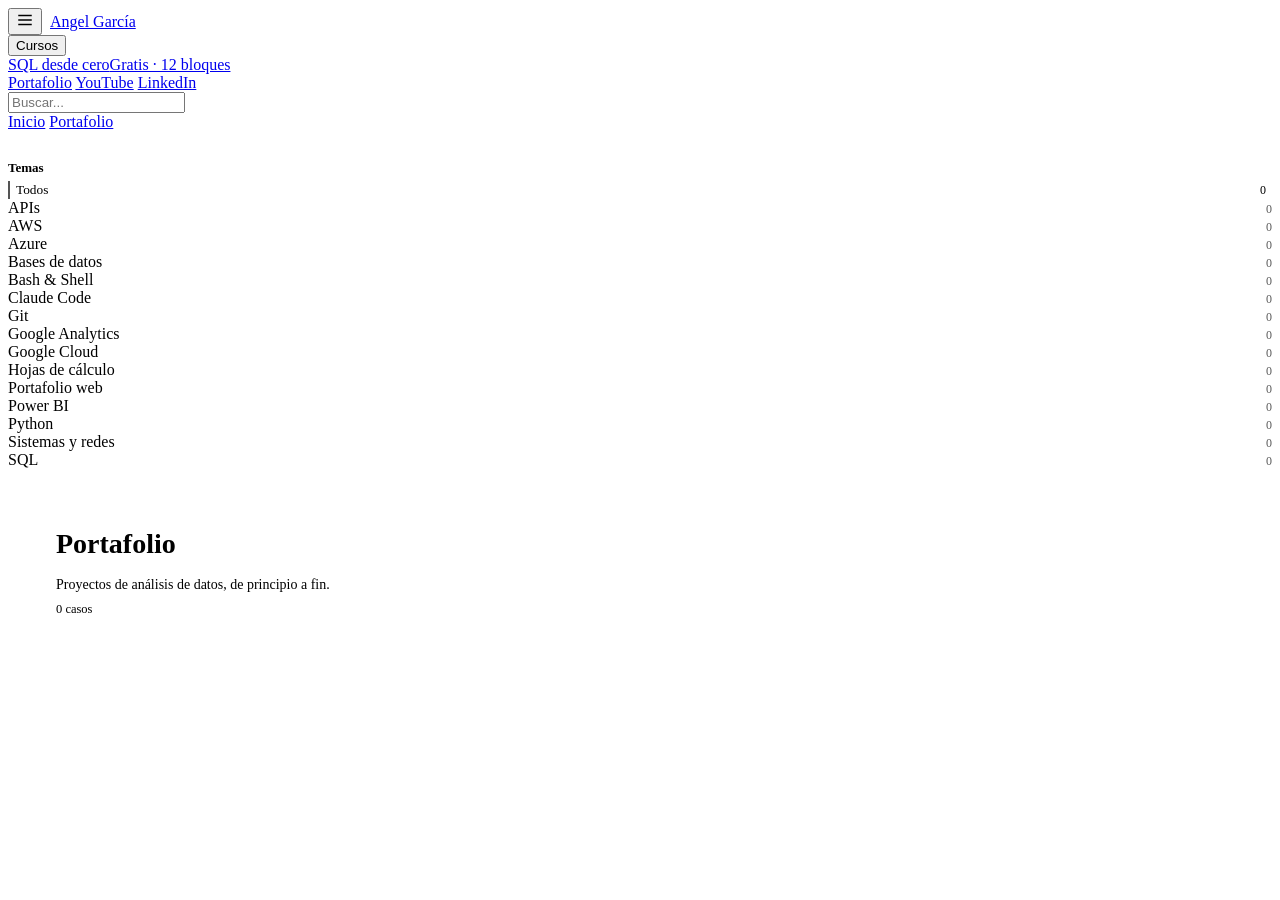
==== commit 7dbffd81: "Quita el caso Ecommerce Performance Insights del portafolio Su repo pasó a privado y su dashboard de" ====
--- a/index.html
+++ b/index.html
@@ -59,7 +59,7 @@
 
     <div class="pf-temas" id="pf-temas">
       <div class="pf-temas-titulo">Temas</div>
-      <button class="sidebar-link pf-tema activo" data-tema="todos">Todos<span class="pf-tema-n">1</span></button>
+      <button class="sidebar-link pf-tema activo" data-tema="todos">Todos<span class="pf-tema-n">0</span></button>
       <span class="sidebar-link pf-tema vacio">APIs<span class="pf-tema-n">0</span></span>
       <span class="sidebar-link pf-tema vacio">AWS<span class="pf-tema-n">0</span></span>
       <span class="sidebar-link pf-tema vacio">Azure<span class="pf-tema-n">0</span></span>
@@ -67,14 +67,14 @@
       <span class="sidebar-link pf-tema vacio">Bash &amp; Shell<span class="pf-tema-n">0</span></span>
       <span class="sidebar-link pf-tema vacio">Claude Code<span class="pf-tema-n">0</span></span>
       <span class="sidebar-link pf-tema vacio">Git<span class="pf-tema-n">0</span></span>
-      <button class="sidebar-link pf-tema" data-tema="google-analytics">Google Analytics<span class="pf-tema-n">1</span></button>
-      <button class="sidebar-link pf-tema" data-tema="google-cloud">Google Cloud<span class="pf-tema-n">1</span></button>
+      <span class="sidebar-link pf-tema vacio">Google Analytics<span class="pf-tema-n">0</span></span>
+      <span class="sidebar-link pf-tema vacio">Google Cloud<span class="pf-tema-n">0</span></span>
       <span class="sidebar-link pf-tema vacio">Hojas de cálculo<span class="pf-tema-n">0</span></span>
       <span class="sidebar-link pf-tema vacio">Portafolio web<span class="pf-tema-n">0</span></span>
       <span class="sidebar-link pf-tema vacio">Power BI<span class="pf-tema-n">0</span></span>
       <span class="sidebar-link pf-tema vacio">Python<span class="pf-tema-n">0</span></span>
       <span class="sidebar-link pf-tema vacio">Sistemas y redes<span class="pf-tema-n">0</span></span>
-      <button class="sidebar-link pf-tema" data-tema="sql">SQL<span class="pf-tema-n">1</span></button>
+      <span class="sidebar-link pf-tema vacio">SQL<span class="pf-tema-n">0</span></span>
     </div>
   </nav>
 
@@ -88,24 +88,10 @@
 <main class="pf-layout">
   <h1 class="pf-titulo">Portafolio</h1>
   <p class="pf-bajada" id="pf-bajada">Proyectos de análisis de datos, de principio a fin.</p>
-  <div class="pf-contador" id="pf-contador">1 caso</div>
+  <div class="pf-contador" id="pf-contador">0 casos</div>
 
   <section class="pf-lista" id="pf-lista">
 
-    <a class="pf-card" data-slug="ecommerce-performance-insights" data-temas="google-analytics google-cloud sql"
-       href="ecommerce-performance-insights/">
-      <div class="pf-thumb"><img src="https://www.angelgarciadatablog.com/imagenes/pexels/pexels-ron-lach-8100050.jpg" alt="Ecommerce Performance Insights" loading="lazy" /></div>
-      <div class="pf-body">
-        <div class="pf-cat">Google Analytics · Google Cloud · BigQuery · SQL</div>
-        <h2>Ecommerce Performance Insights</h2>
-        <p class="pf-pregunta">¿Puede esta tienda saber qué productos convierten mejor, con la medición que tiene hoy?</p>
-        <p class="pf-desc">Tres preguntas de negocio y una tabla de 4.3 millones de eventos. Once comprobaciones en SQL descubren que el evento de vista no mide vistas de producto, que el identificador no identifica productos y que la compra se duplica. Dos de las tres preguntas no se pueden responder, y el caso demuestra por qué.</p>
-        <div class="pf-metricas"><div class="pf-metrica"><b>4.3M</b><span>eventos</span></div><div class="pf-metrica"><b>92</b><span>tablas diarias</span></div><div class="pf-metrica"><b>3</b><span>meses</span></div></div>
-        <div class="pf-pie">
-          <span class="pf-cta">Ver caso &rarr;</span>
-        </div>
-      </div>
-    </a>
 
     <p class="pf-vacio" id="pf-vacio" hidden>Ningún caso coincide con la búsqueda.</p>
   </section>
